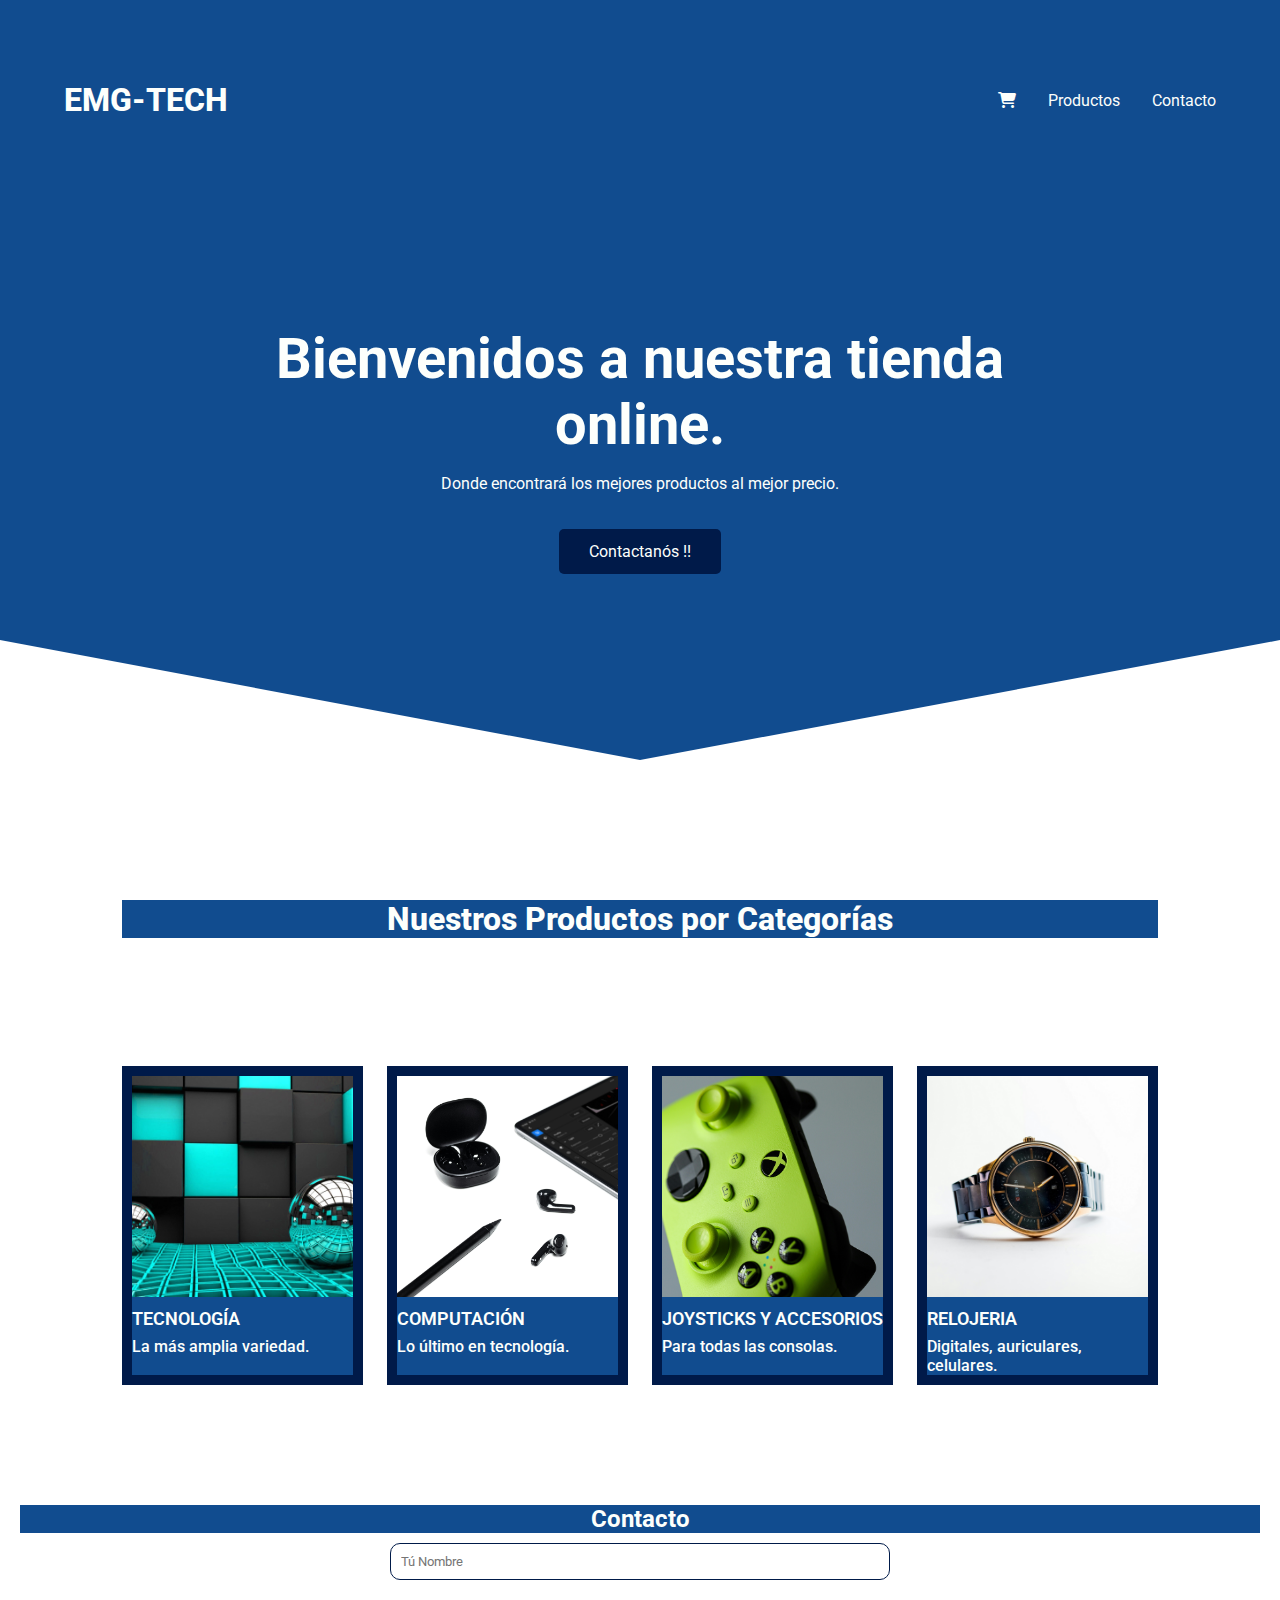
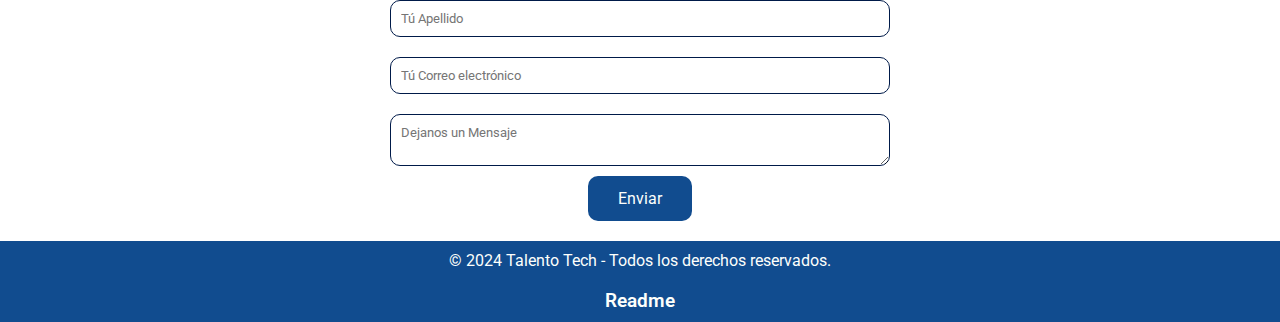
==== index.html @ 945abe20 "Modificando estilos y agregando categorias" ====
<!DOCTYPE html>
<html lang="en">
<head>
    <meta charset="UTF-8">
    <meta name="viewport" content="width=device-width, initial-scale=1.0">
    <title>Pre entrega</title>
    <link rel="shortcut icon" href="./assets/img/favicon.png" type="image/x-icon">
    <link rel="stylesheet" href="https://cdnjs.cloudflare.com/ajax/libs/font-awesome/6.2.0/css/all.min.css">
    <link rel="stylesheet" href="./fontawesome-free-6.5.1-web/css/all.css">
    <link rel="stylesheet" href="./css/styles.css">
</head>
<body>
    <header class="hero">
        <nav class="nav container">
            <div class="nav_logo">
                <h2 class="nav_title">EMG-TECH</h2>
            </div>
            <ul class="nav_link nav_link--menu">
                <li class="nav_items">
                    <i class="fa-solid fa-cart-shopping nav_items" id="cart-icon"></i>
                </li>
                <li class="nav_items">
                    <a href="./pages/productos.html" class="nav_links">Productos</a>
                </li>
                <li class="nav_items">
                    <a href="#contacto" class="nav_links">Contacto</a>
                </li>
                <img src="./assets/img/xmark.svg" alt="imgClose" class="nav_close">
            </ul>
            <div class="nav_menu">
                <img src="./assets/img/menu.svg" alt="imgMenu" class="nav_img">
            </div>
        </nav>
        <section class="hero_container container">
            <h1 class="hero_title">Bienvenidos a nuestra tienda online.</h1>
            <p class="hero_pharagraph">Donde encontrará los mejores productos al mejor precio.</p>
            <a href="#contacto" class="cto">Contactanós !!</a>
        </section>
    </header>

    <!-- MAIN SECCION -->
    <main class="main container">
        <section class="product container">
            <h2 class="main-title">Nuestros Productos por Categorías</h2>

            <!-- CONTENIDO CARDS -->
            <div class="cards-content">

                <!-- CARD 1 CATEGORIA -->
                <div class="card">
                    <a href="./pages/tecnologia.html">
                        <img src="./assets/img/Categorias/Tecnología.png" alt="" class="product-img">
                    </a>
                    <h2 class="product-title">Tecnología</h2>
                    <span class="product-price">La más amplia variedad.</span>
                </div>

                <!-- CARD 2 CATEGORIA -->
                <div class="card">
                    <a href="./pages/computacion.html">
                        <img src="./assets/img/Categorias/Computacíon.png" alt="" class="product-img">
                    </a>
                    <h2 class="product-title">Computación</h2>
                    <span class="product-price">Lo último en tecnología.</span>
                </div>

                <!-- CARD 3 CATEGORIA -->
                <div class="card">
                    <a href="./pages/Joysticks.html">
                        <img src="./assets/img/Productos/Jostick XBoxOne.png" alt="" class="product-img">
                    </a>
                    <h2 class="product-title">Joysticks y accesorios</h2>
                    <span class="product-price">Para todas las consolas.</span>
                </div>

                <!-- CARD 4 CATEGORIA -->
                <div class="card">
                    <a href="./pages/relojeria.html">
                        <img src="./assets/img/Categorias/Relojeria.png" alt="" class="product-img">
                    </a>
                    <h2 class="product-title">Relojeria</h2>
                    <span class="product-price">Digitales, auriculares, celulares.</span>
                    
            </div>

        </section>
    </main>


    <section id="contacto" class="contacto-section">
        <h2>Contacto</h2>
        <form action="https://formspree.io/f/myzyzqwa" method="post" id="contactForm" ">
            <input type="text" placeholder="Tú Nombre" name="name" required>
            <input type="text" placeholder="Tú Apellido" name="lastname" required>
            <input type="email" placeholder="Tú Correo electrónico" name="email" required>
            <textarea placeholder="Dejanos un Mensaje" name="message" required></textarea>
            <button type="submit" class="button-form">Enviar</button>
        </form>
    </section>

    <footer class="footer">
        <p>&copy; 2024 Talento Tech - Todos los derechos reservados.</p><br>
        <a class="readme" href="./README.txt.md" target="_blank">Readme</a>
    </footer>




    
    <!-- <script src="./script/script.js"></script> -->
    <script src="./script/menu.js"></script>
</body>
</html>
---- css/styles.css ----
@import url('https://fonts.googleapis.com/css2?family=Roboto:ital,wght@0,100;0,300;0,400;0,500;0,700;0,900;1,100;1,300;1,400;1,500;1,700;1,900&display=swap');


/* ======= GLOBALES ======= */
*{
    font-family: 'Roboto', sans-serif;
    margin: 0;
    padding: 0;
    box-sizing: border-box;
    list-style: none;
    text-decoration: none;
    scroll-behavior: smooth;
    scroll-padding: 2rem;
}
/*===========================*/

/*========= VARIABLES ===========*/
:root{
    --paddig-container:100px 0;
    --color-title:#001a49;
    --main-color:#114c8f;
    --text-color:#fdfffc;
}
body{
    font-family:'Roboto', sans-serif;
}
/*================================*/

.container{
    width: 90%;
    max-width: 1200px;
    margin: 0 auto;
    overflow: hidden;
    padding: var(--paddig-container);
}
.hero{
    width: 100%;
    height: 100vh;
    min-height: 600px;
    max-height: 800px;
    position: relative;
    display: grid;
    grid-template-rows: 100px 1fr;
}
.hero::before{
    content: "";
    position: absolute;
    top: 0;
    left: 0;
    width: 100%;
    height: 100%;
    background-color: var(--main-color);
    clip-path: polygon(0 0, 100% 0, 100% 80%, 50% 95%, 0 80%);
    z-index: -1;
}
/*======== NAV ============= */
.nav{
    --padding-container:0;
    height: 100%;
    display: flex;
    align-items: center;
}
.nav_title{
    font-weight: 800;
    font-size: 2rem;
    color: var(--text-color);
}
.nav_link{
    margin-left: auto;
    padding: 0;
    display: grid;
    grid-auto-flow: column;
    grid-auto-columns: max-content;
    gap: 2em;
}
.nav_items{
    list-style: none;
    color: var(--text-color);
}

.nav_links{
    color:var(--text-color);
    text-decoration: none;
}
.nav_menu{
    margin-left: auto;
    cursor: pointer;
    display: none;
}
.nav_img{
    display: block;
    width: 30px;
}
.nav_close{
    display: var(--show, none);
}

/* ======== HERO CONTAINER ========== */

.hero_container{
    max-width: 800px;
    --padding-container:0;
    display: grid;
    grid-auto-rows: max-content;
    align-content: center;
    gap:1em;
    padding-bottom: 100px;
    text-align: center;
}
.hero_title{
    font-size: 3.5rem;
    color:var(--text-color);
}
.hero_pharagraph{
    margin-bottom: 20px;
    color: var(--text-color);
}
.cto{
    display: inline-block;
    background-color:var(--color-title);
    justify-self:center;
    color: var(--text-color);
    text-decoration: none;
    padding: 13px 30px;
    border-radius: 5px;
}

/*======= SECCION MAIN =========*/
.main{
    padding: 0 ;
    /* background-color: aqua; */
}
.main-title{
    font-size: 2rem;
    font-weight: 800;
    text-align: center;
    margin-bottom: 8rem;
    margin-top: 0;
    background-color: var(--main-color);
    color: var(--text-color);
}
.cards-content{
    display: grid;
    grid-template-columns: repeat(auto-fit, minmax(220px, auto));
    gap: 1.5rem;
}
.card{
    border: 10px solid var(--color-title);
    position: relative;
    transition: .5s ease-in-out;
    background-color:var(--main-color);
}
.card:hover{
    padding: 10px;
    border: 2px solid var(--main-color);
}

.product-img{
    width: 100%;
    aspect-ratio: 1/1;
    object-fit: cover;
    margin-bottom: .5rem;
}
.product-title{
    font-size: 1.1rem;
    font-weight: 600;
    text-transform: uppercase;
    margin-bottom: .5rem;
    color: var(--text-color);
}
.product-price{
    font-weight: 500;
    color: var(--text-color);
}
.add-cart{
    position: absolute;
    bottom: 0;
    right: 0;
    background-color: var(--text-color);
    color: var(--bg-color);
    padding: 11px;
    cursor: pointer;
    transition: .5s;
}
.add-cart:hover{
    background: var(--sec-color);
    color: var(--text-color);
}


/*======= SECCION FORM =========*/
.contacto-section {
    padding: 20px;
    text-align: center;
}
.contacto-section h2,p{
    color: var(--text-color);
    background-color: var(--main-color);
}

.contacto-section form {
    display: flex;
    flex-direction: column;
    align-items: center;
}

.contacto-section input,
.contacto-section textarea {
    margin: 10px 0;
    padding: 10px;
    width: 80%;
    max-width: 500px;
    border: 1px solid var(--color-title);
    border-radius: 10px;
}
.button-form{
    background-color: var(--main-color);
    color:var(--text-color);
    padding: 13px 30px;
    text-decoration: none;
    border: none;
    border-radius: 10px;
    font-size: 1rem;
}
.button-form:hover{
    background-color: var(--text-color);
    color: var(--main-color);
    border:1px solid var(--color-title);
    transition: .7s ease-in-out;
    font-weight: 700;
}






/*======= FOOTER =========*/
.footer {
    text-align: center;
    padding: 10px 0;
    background-color:var(--main-color);
    color:var(--text-color);
    position: relative;
    bottom: 0;
    width: 100%;
}
.readme{
    color: var(--text-color);
    font-size: 1.2rem;
    font-weight: 600;
}


/* =========  MEDIA QUERIES  ========== */

@media(max-width:800px){
    .nav_menu{
        display: block;
    }
    .nav_link--menu{
        position: fixed;
        background-color:var(--main-color);
        top: 0;
        left: 0;
        height: 100%;
        width: 100%;
        display: flex;
        flex-direction: column;
        justify-content: space-evenly;
        align-items: center;
        z-index: 100;
        opacity: 0;
        pointer-events: none;
        transition: .7s opacity;
    }
    .nav_link--show{
        --show: block;
        opacity: 1;
        pointer-events: unset;
    }
    .nav_close{
        position: absolute;
        top: 30px;
        right: 30px;
        width: 30px;
        cursor: pointer;
    }
    .hero_title{
        font-size: 2.5rem;
    }
    .shop{
        margin-top: 2rem;
    }
    
}

@media (max-width:600px){
    .hero_title{
        font-size: 2rem;
    }
    .hero_paragraph{
        font-size: 1rem;
    }
    
}
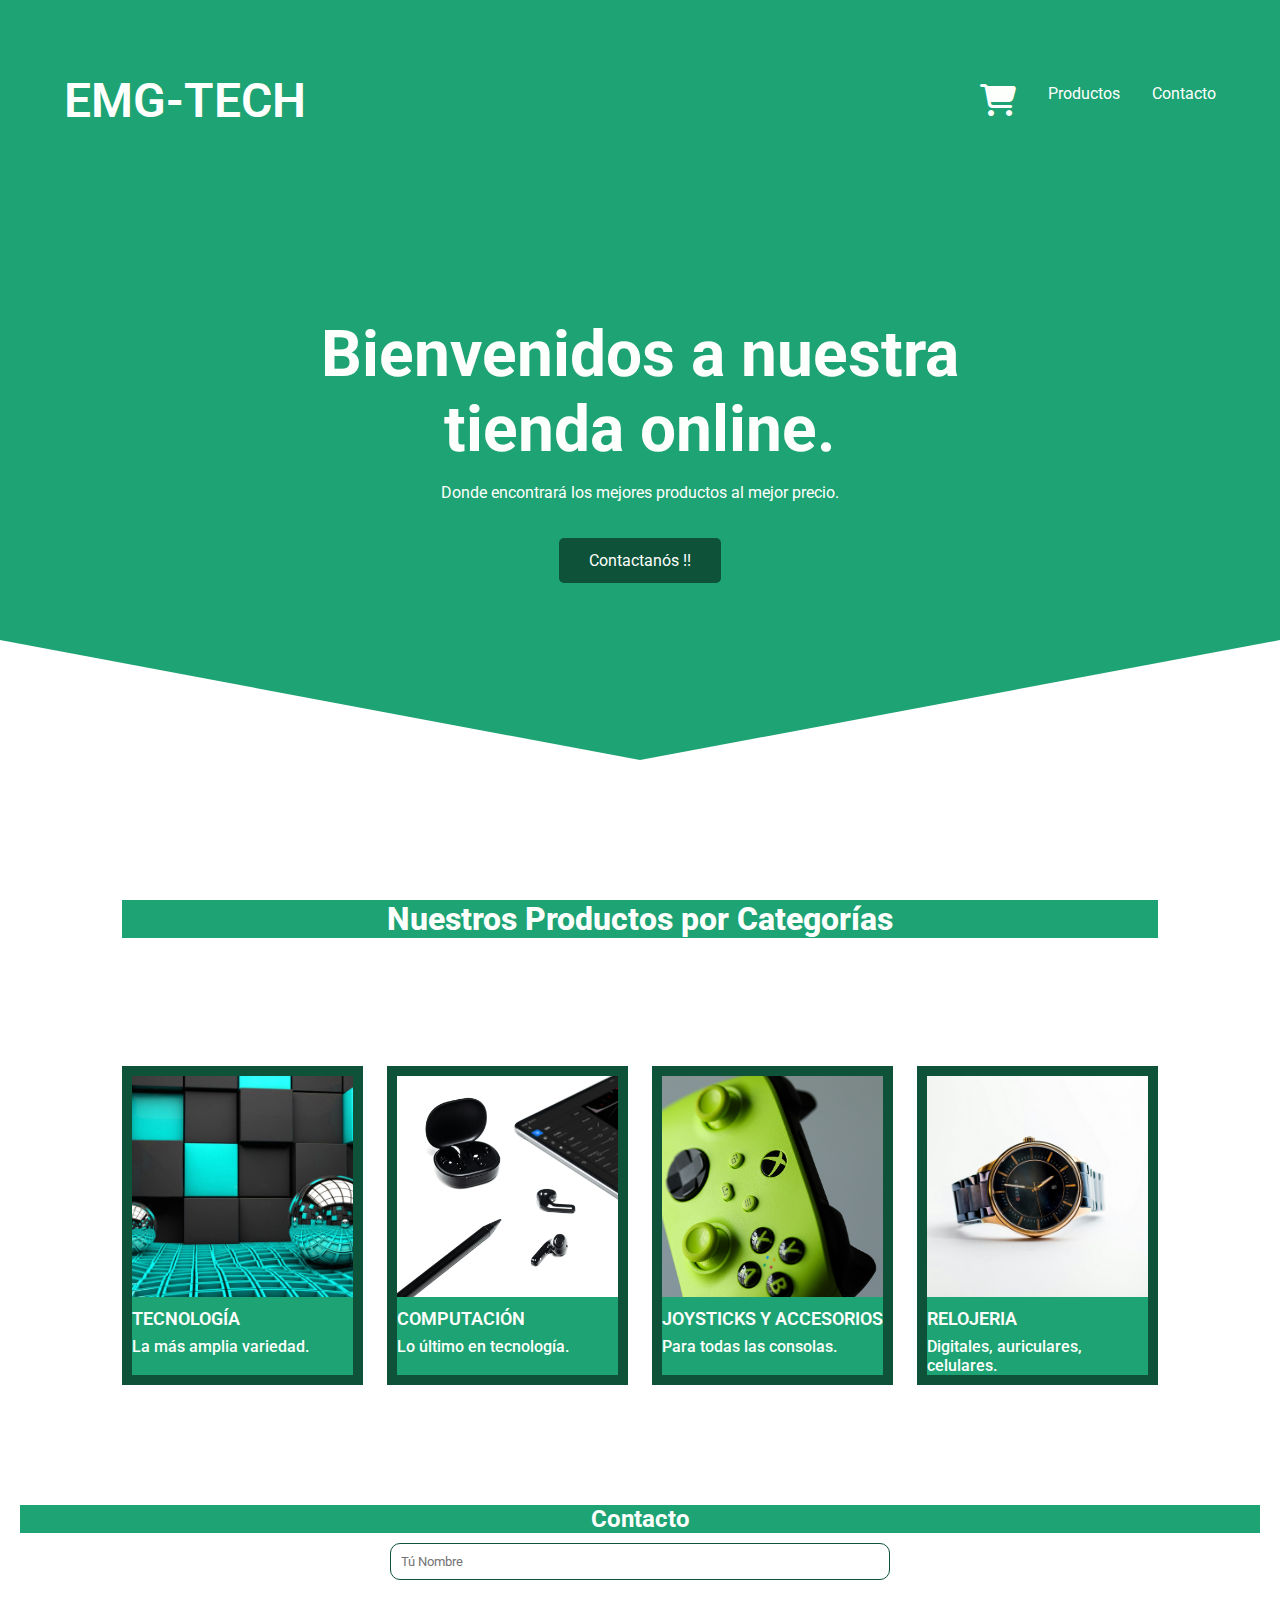
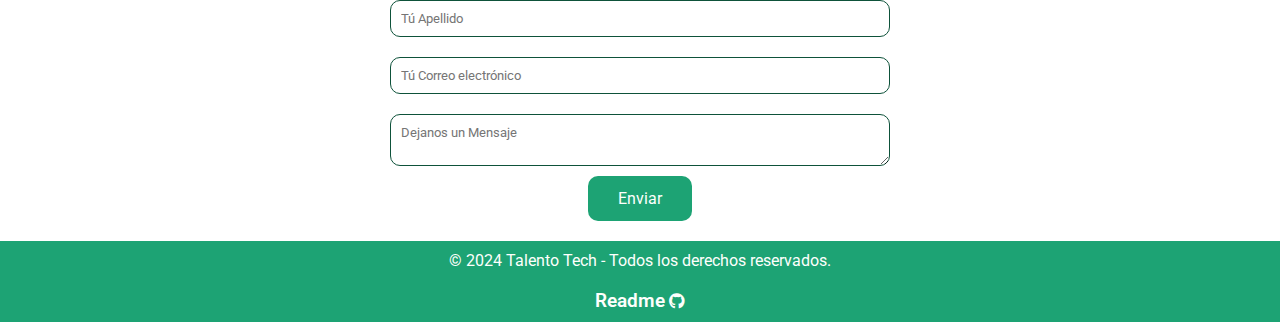
==== commit 5efb4ac5: "Modificando footer" ====
--- a/index.html
+++ b/index.html
@@ -101,6 +101,7 @@
     <footer class="footer">
         <p>&copy; 2024 Talento Tech - Todos los derechos reservados.</p><br>
         <a class="readme" href="./README.txt.md" target="_blank">Readme</a>
+        <i class="fa-brands fa-github"></i>
     </footer>
 
 
--- a/css/styles.css
+++ b/css/styles.css
@@ -17,8 +17,8 @@
 /*========= VARIABLES ===========*/
 :root{
     --paddig-container:100px 0;
-    --color-title:#001a49;
-    --main-color:#114c8f;
+    --color-title:#0e523a;
+    --main-color:#1da374;
     --text-color:#fdfffc;
 }
 body{
@@ -61,8 +61,8 @@
     align-items: center;
 }
 .nav_title{
-    font-weight: 800;
-    font-size: 2rem;
+    font-weight: 600;
+    font-size: 3rem;
     color: var(--text-color);
 }
 .nav_link{
@@ -94,6 +94,120 @@
 .nav_close{
     display: var(--show, none);
 }
+
+/* ======== CART SECCION ========== */
+#cart-icon{
+    font-size: 2rem;
+    cursor: pointer;
+    color: var(--text-color);
+}
+.cart{
+    position:absolute;
+    top: 0;
+    right: 0;
+    right: -100%;
+    width: 360px;
+    height: 100vh;
+    overflow-y: auto;
+    overflow-x: hidden;
+    padding: 20px;
+    background-color: var(--main-color);
+    border: 1px solid var(--color-title);
+    transition: 1.7s;
+}
+.cart.active{
+    right: 0;
+    transition: .5s;
+}
+.cart-title{
+    text-align: center;
+    font-size: 1.5rem;
+    font-weight: 600;
+    margin-top: 2rem;
+    color: var(--text-color);
+}
+.cart-box{
+    display: grid;
+    grid-template-columns: 32% 50% 18%;
+    align-items: center;
+    gap: 1rem;
+    margin-top: 1rem;
+}
+.cart-img{
+    width: 100px;
+    height: 100px;
+    object-fit: contain;
+    padding: 10px;
+}
+.detail.box{
+    display: grid;
+    row-gap: .5rem;
+}
+.cart-product-title{
+    font-size: 1rem;
+    text-transform: uppercase;
+    color: var(--text-color);
+}
+.cart-price{
+    font-weight: 400;
+    color: var(--text-color);
+}
+.cart-quantity{
+    border: 1px solid var(--text-color);
+    outline-color: var(--main-color);
+    width: 1.4rem;
+    text-align: center;
+    font-size: 1rem;
+    color: var(--text-color);
+    background-color: var(--main-color);
+}
+.cart-remove{
+    font-size: 24px;
+    color: var(--color-title);
+    cursor: pointer;
+}
+.total{
+    display: flex;
+    justify-content: flex-end;
+    margin-top: 1.5rem;
+    border-top: 1px solid var(--text-color);
+    color: var(--text-color);
+}
+.total-title{
+    font-size: 1rem;
+    font-weight: 600;
+}
+.total-price{
+    margin-left: .5rem;
+}
+.btn-buy{
+    display: flex;
+    margin: 1.5rem auto 0 auto;
+    padding: 12px 20px;
+    border: none;
+    background-color: var(--color-title);
+    color: var(--text-color);
+    border-radius: 5px;
+    font-size: 1rem;
+    font-weight: 500;
+    cursor: pointer;
+    transition: .4s;
+}
+.btn-buy:hover{
+    background-color: var(--text-color);
+    color: var(--main-color);
+    border: 1px solid var(--color-title);
+}
+#cart-close{
+    position: absolute;
+    top:1rem;
+    right: .8rem;
+    font-size: 2rem;
+    color: var(--text-color);
+    cursor: pointer;
+}
+/* ======== END CART SECCION ========== */
+
 
 /* ======== HERO CONTAINER ========== */
 
@@ -108,7 +222,7 @@
     text-align: center;
 }
 .hero_title{
-    font-size: 3.5rem;
+    font-size: 4rem;
     color:var(--text-color);
 }
 .hero_pharagraph{
@@ -176,15 +290,15 @@
     position: absolute;
     bottom: 0;
     right: 0;
-    background-color: var(--text-color);
-    color: var(--bg-color);
+    background-color: var(--main-color);
+    color: var(--text-color);
     padding: 11px;
     cursor: pointer;
     transition: .5s;
 }
 .add-cart:hover{
-    background: var(--sec-color);
-    color: var(--text-color);
+    background: var(--main-color);
+    color: var(--color-title);
 }
 
 
@@ -254,7 +368,7 @@
 
 /* =========  MEDIA QUERIES  ========== */
 
-@media(max-width:800px){
+@media screen and (max-width:800px){
     .nav_menu{
         display: block;
     }
@@ -286,8 +400,11 @@
         width: 30px;
         cursor: pointer;
     }
+    .nav_title{
+        font-size: 2.5rem;
+    }
     .hero_title{
-        font-size: 2.5rem;
+        font-size: 3rem;
     }
     .shop{
         margin-top: 2rem;
@@ -295,12 +412,18 @@
     
 }
 
-@media (max-width:600px){
+@media screen and (max-width:600px){
     .hero_title{
         font-size: 2rem;
     }
     .hero_paragraph{
         font-size: 1rem;
     }
+    .nav_title{
+        font-size: 2rem;
+    }
+    .cart{
+        width: 320px;
+    }
     
 }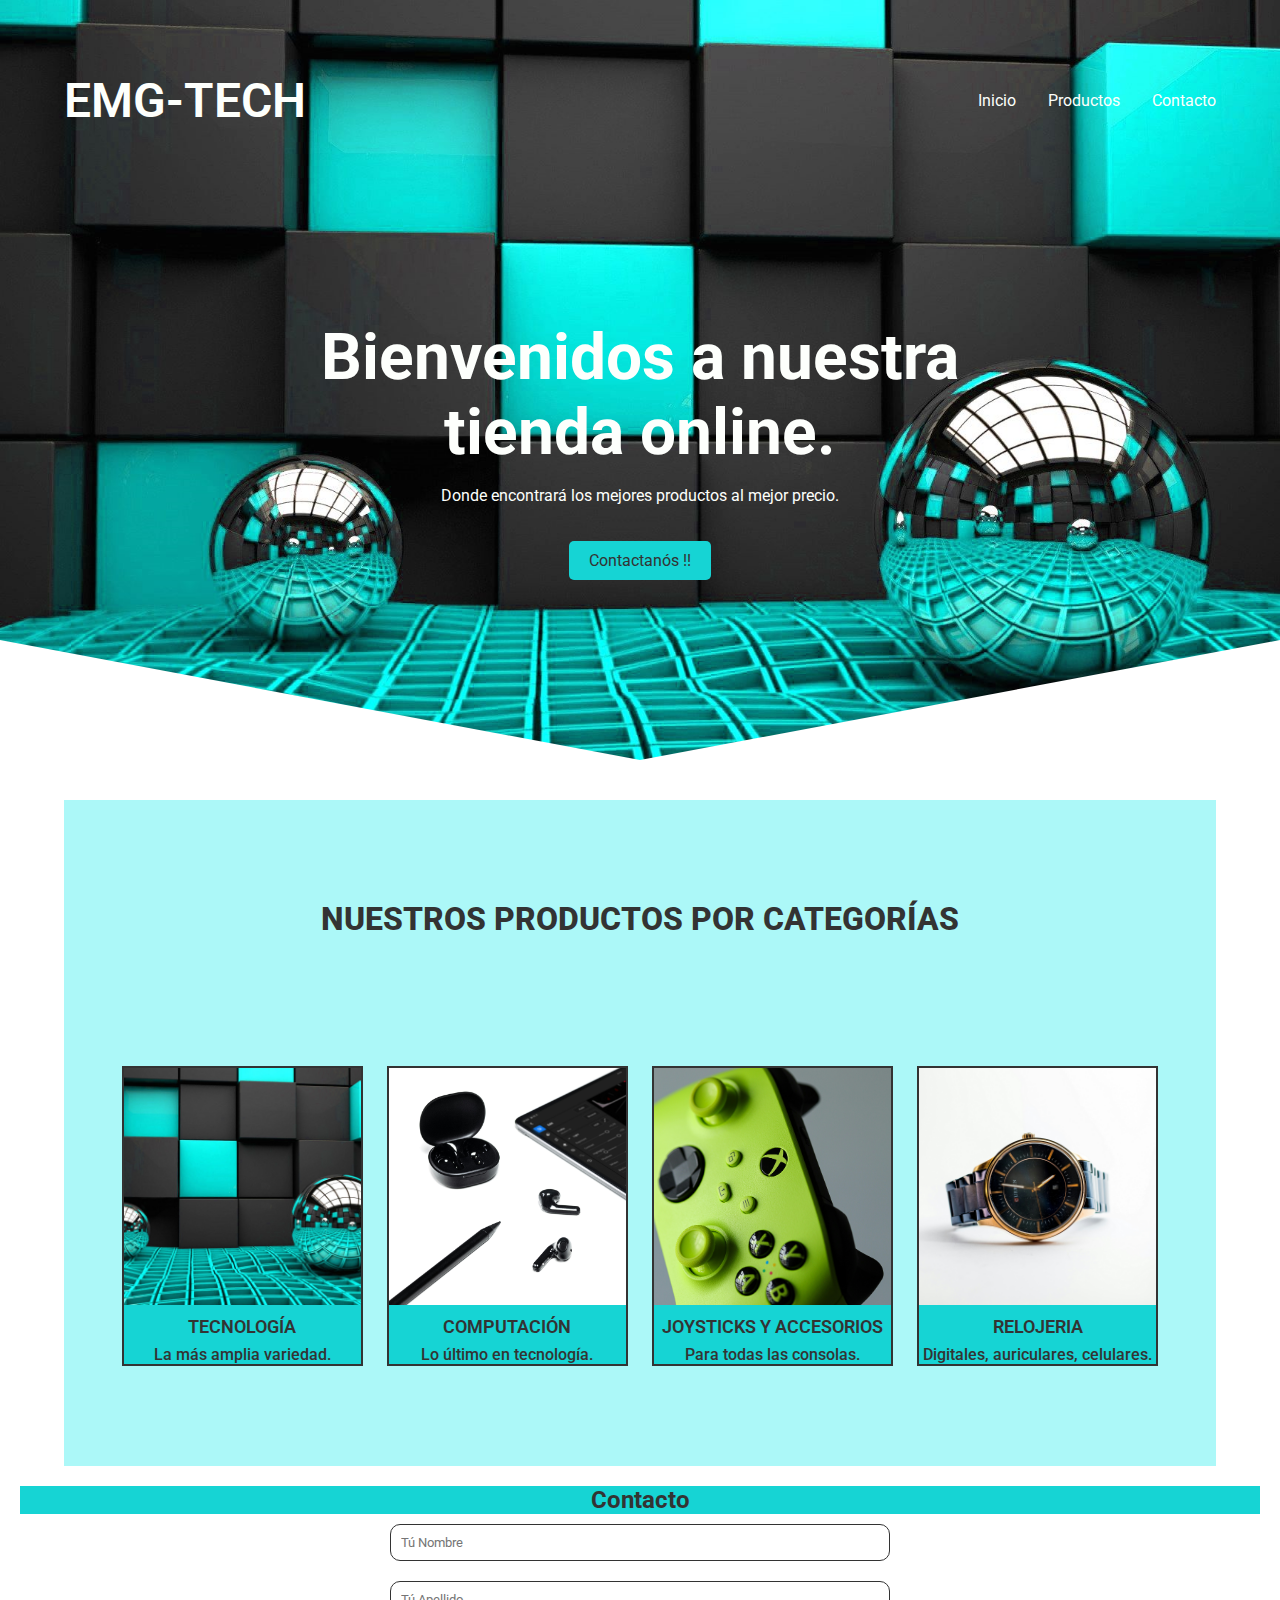
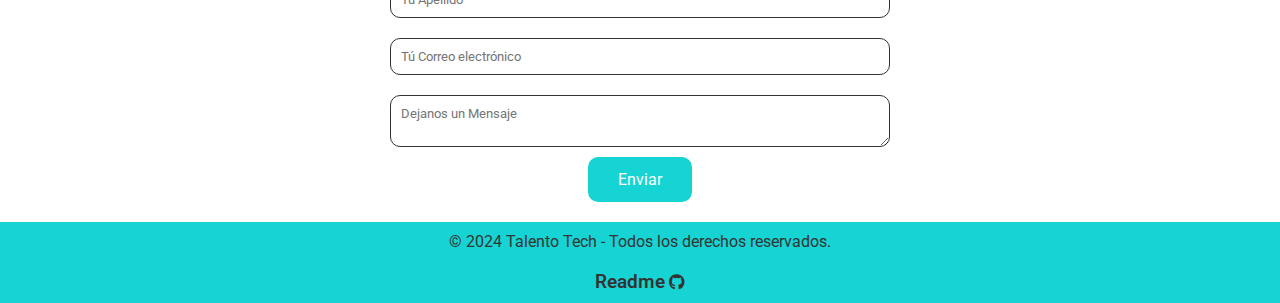
==== commit 4958b2a1: "Modificando Estilos" ====
--- a/index.html
+++ b/index.html
@@ -15,9 +15,10 @@
             <div class="nav_logo">
                 <h2 class="nav_title">EMG-TECH</h2>
             </div>
+
             <ul class="nav_link nav_link--menu">
                 <li class="nav_items">
-                    <i class="fa-solid fa-cart-shopping nav_items" id="cart-icon"></i>
+                    <a href="./index.html" class="nav_links">Inicio</a>
                 </li>
                 <li class="nav_items">
                     <a href="./pages/productos.html" class="nav_links">Productos</a>
@@ -48,7 +49,7 @@
 
                 <!-- CARD 1 CATEGORIA -->
                 <div class="card">
-                    <a href="./pages/tecnologia.html">
+                    <a href="./pages/productos.html">
                         <img src="./assets/img/Categorias/Tecnología.png" alt="" class="product-img">
                     </a>
                     <h2 class="product-title">Tecnología</h2>
@@ -57,7 +58,7 @@
 
                 <!-- CARD 2 CATEGORIA -->
                 <div class="card">
-                    <a href="./pages/computacion.html">
+                    <a href="./pages/productos.html">
                         <img src="./assets/img/Categorias/Computacíon.png" alt="" class="product-img">
                     </a>
                     <h2 class="product-title">Computación</h2>
@@ -66,7 +67,7 @@
 
                 <!-- CARD 3 CATEGORIA -->
                 <div class="card">
-                    <a href="./pages/Joysticks.html">
+                    <a href="./pages/productos.html">
                         <img src="./assets/img/Productos/Jostick XBoxOne.png" alt="" class="product-img">
                     </a>
                     <h2 class="product-title">Joysticks y accesorios</h2>
@@ -75,7 +76,7 @@
 
                 <!-- CARD 4 CATEGORIA -->
                 <div class="card">
-                    <a href="./pages/relojeria.html">
+                    <a href="./pages/productos.html">
                         <img src="./assets/img/Categorias/Relojeria.png" alt="" class="product-img">
                     </a>
                     <h2 class="product-title">Relojeria</h2>
@@ -108,7 +109,7 @@
 
 
     
-    <!-- <script src="./script/script.js"></script> -->
+    <script src="./script/script.js"></script>
     <script src="./script/menu.js"></script>
 </body>
 </html>--- a/css/styles.css
+++ b/css/styles.css
@@ -15,11 +15,13 @@
 /*===========================*/
 
 /*========= VARIABLES ===========*/
+/*----- Colores ----------*/
 :root{
     --paddig-container:100px 0;
-    --color-title:#0e523a;
-    --main-color:#1da374;
+    --color-title:#333333;
+    --main-color:#16d4d4 ;
     --text-color:#fdfffc;
+    --bg-color:#acf8f8 ;
 }
 body{
     font-family:'Roboto', sans-serif;
@@ -49,7 +51,10 @@
     left: 0;
     width: 100%;
     height: 100%;
-    background-color: var(--main-color);
+    background-image: url("../assets/img/Fondo2.png");
+    background-size: cover;
+    background-repeat: no-repeat;
+    /* background-color: var(--main-color); */
     clip-path: polygon(0 0, 100% 0, 100% 80%, 50% 95%, 0 80%);
     z-index: -1;
 }
@@ -77,6 +82,13 @@
     list-style: none;
     color: var(--text-color);
 }
+.nav_items:hover{
+    background-color: var(--color-title);
+    border: 1px solid var(--color-title);
+    border-radius: 5px;
+    padding: .5px;
+    transition: .4s;
+}
 
 .nav_links{
     color:var(--text-color);
@@ -95,14 +107,18 @@
     display: var(--show, none);
 }
 
+
 /* ======== CART SECCION ========== */
 #cart-icon{
     font-size: 2rem;
     cursor: pointer;
-    color: var(--text-color);
+    color: var(--color-title);
+}
+#cart-icon:hover{
+    color:var(--text-color);
 }
 .cart{
-    position:absolute;
+    position:fixed;
     top: 0;
     right: 0;
     right: -100%;
@@ -228,30 +244,35 @@
 .hero_pharagraph{
     margin-bottom: 20px;
     color: var(--text-color);
+    background-color: transparent;
 }
 .cto{
     display: inline-block;
-    background-color:var(--color-title);
+    background-color:var(--main-color);
     justify-self:center;
-    color: var(--text-color);
+    color:var(--color-title);
     text-decoration: none;
-    padding: 13px 30px;
+    padding: 10px 20px;
     border-radius: 5px;
+}
+.cto:hover{
+    background-color: var(--color-title);
+    color: var(--text-color);
 }
 
 /*======= SECCION MAIN =========*/
 .main{
     padding: 0 ;
-    /* background-color: aqua; */
+    background-color: var(--bg-color);
 }
 .main-title{
     font-size: 2rem;
     font-weight: 800;
     text-align: center;
+    text-transform: uppercase;
     margin-bottom: 8rem;
     margin-top: 0;
-    background-color: var(--main-color);
-    color: var(--text-color);
+    color: var(--color-title);
 }
 .cards-content{
     display: grid;
@@ -259,8 +280,8 @@
     gap: 1.5rem;
 }
 .card{
-    border: 10px solid var(--color-title);
-    position: relative;
+    border: 2px solid var(--color-title);
+    text-align: center;
     transition: .5s ease-in-out;
     background-color:var(--main-color);
 }
@@ -280,25 +301,26 @@
     font-weight: 600;
     text-transform: uppercase;
     margin-bottom: .5rem;
-    color: var(--text-color);
+    color: var(--color-title);
 }
 .product-price{
     font-weight: 500;
-    color: var(--text-color);
+    color: var(--color-title);
 }
 .add-cart{
-    position: absolute;
     bottom: 0;
     right: 0;
     background-color: var(--main-color);
-    color: var(--text-color);
-    padding: 11px;
+    color:var(--text-color);
+    padding: 10px;
     cursor: pointer;
     transition: .5s;
 }
 .add-cart:hover{
-    background: var(--main-color);
-    color: var(--color-title);
+    background:var(--text-color);
+    color:var(--color-title);
+    border: 1px solid var(--color-title);
+    border-radius: 5px;
 }
 
 
@@ -308,7 +330,7 @@
     text-align: center;
 }
 .contacto-section h2,p{
-    color: var(--text-color);
+    color: var(--color-title);
     background-color: var(--main-color);
 }
 
@@ -346,29 +368,28 @@
 
 
 
-
-
-
 /*======= FOOTER =========*/
 .footer {
     text-align: center;
     padding: 10px 0;
     background-color:var(--main-color);
-    color:var(--text-color);
-    position: relative;
+    color:var(--color-title);
     bottom: 0;
     width: 100%;
 }
 .readme{
-    color: var(--text-color);
+    color: var(--color-title);
     font-size: 1.2rem;
     font-weight: 600;
 }
+.readme:hover{
+    color: var(--text-color);
+}
 
 
 /* =========  MEDIA QUERIES  ========== */
 
-@media screen and (max-width:800px){
+@media(max-width:800px){
     .nav_menu{
         display: block;
     }
@@ -412,7 +433,7 @@
     
 }
 
-@media screen and (max-width:600px){
+@media (max-width:600px){
     .hero_title{
         font-size: 2rem;
     }
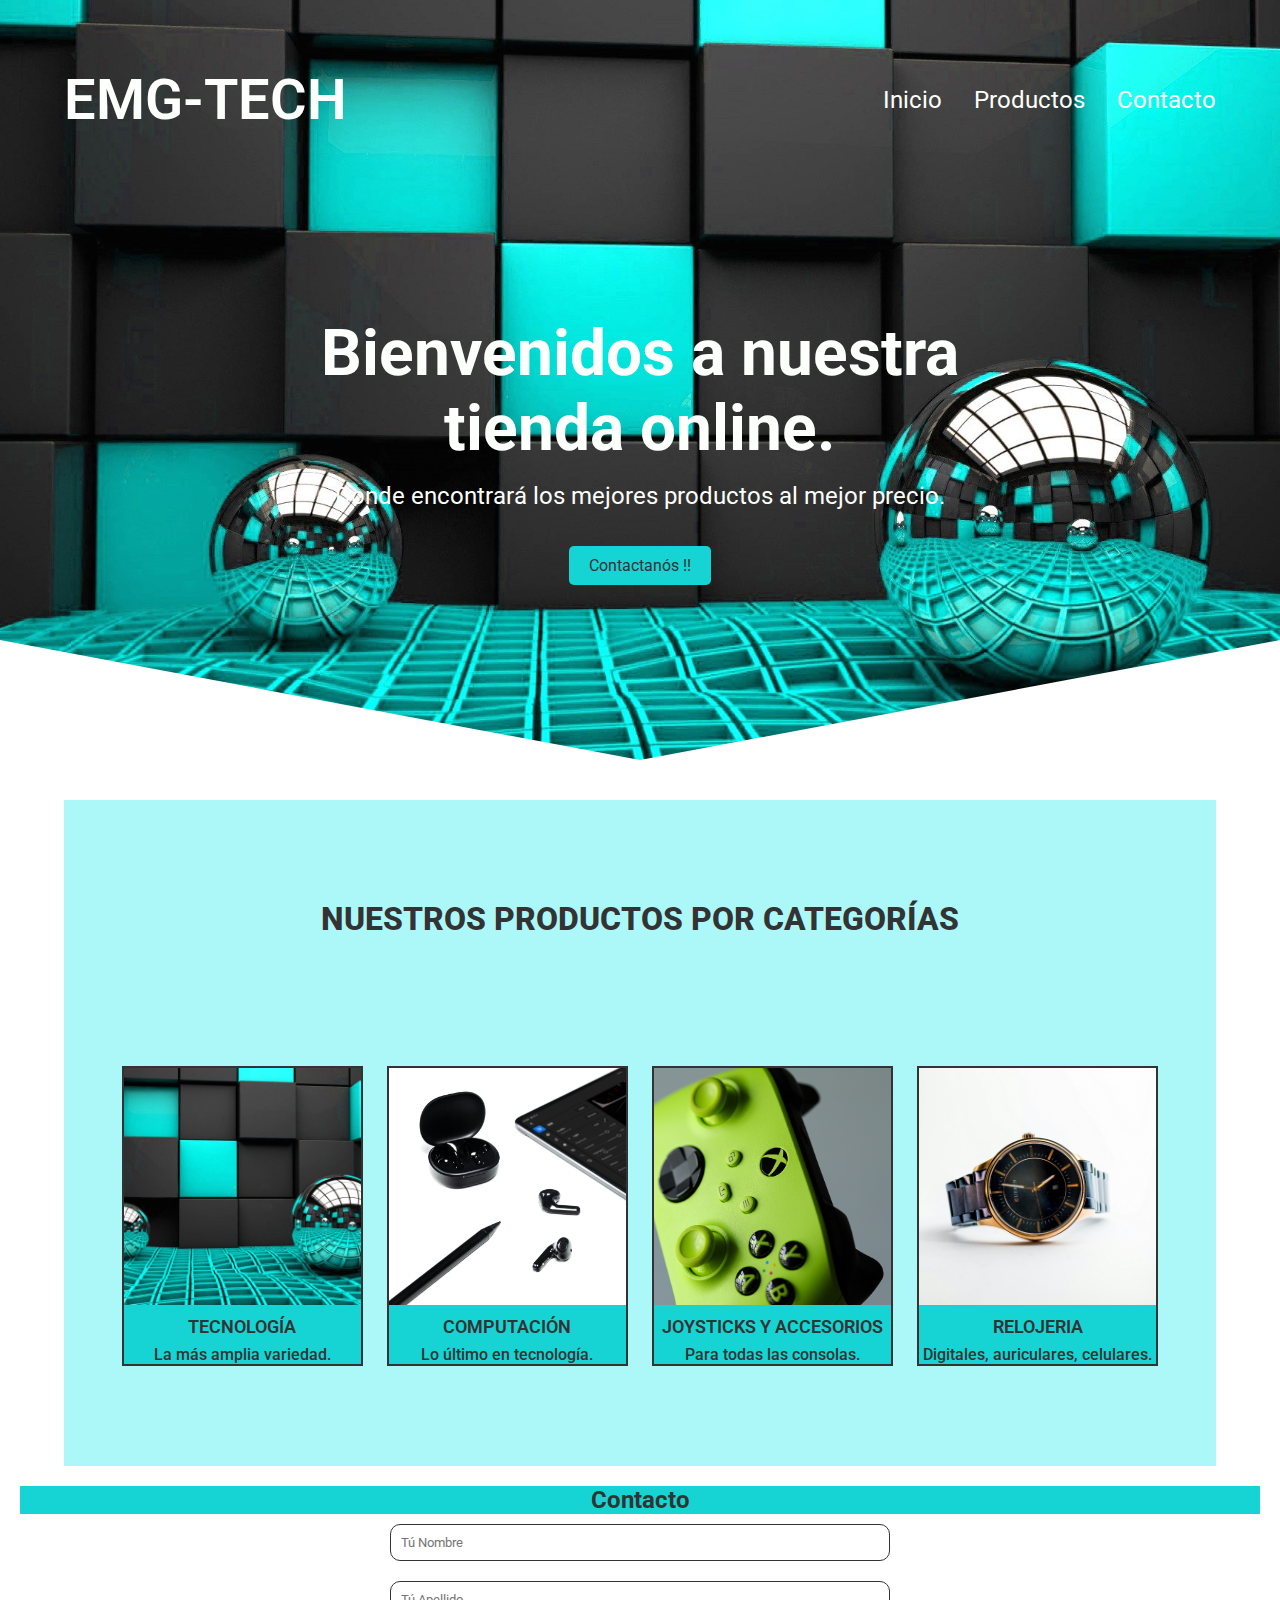
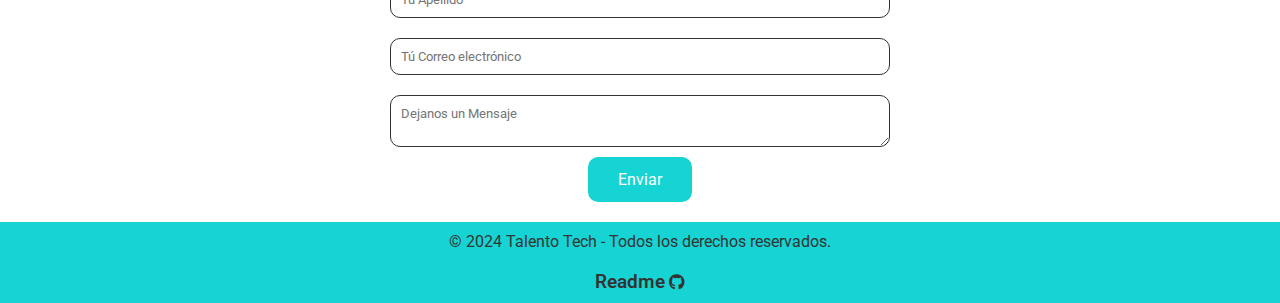
==== commit c0232437: "Modificando css, index y Pages" ====
--- a/index.html
+++ b/index.html
@@ -109,7 +109,7 @@
 
 
     
-    <script src="./script/script.js"></script>
+    <!-- <script src="./script/script.js"></script> -->
     <script src="./script/menu.js"></script>
 </body>
 </html>--- a/css/styles.css
+++ b/css/styles.css
@@ -67,7 +67,7 @@
 }
 .nav_title{
     font-weight: 600;
-    font-size: 3rem;
+    font-size: 3.5rem;
     color: var(--text-color);
 }
 .nav_link{
@@ -81,6 +81,7 @@
 .nav_items{
     list-style: none;
     color: var(--text-color);
+    font-size: 1.5rem;
 }
 .nav_items:hover{
     background-color: var(--color-title);
@@ -245,6 +246,7 @@
     margin-bottom: 20px;
     color: var(--text-color);
     background-color: transparent;
+    font-size: 1.5rem;
 }
 .cto{
     display: inline-block;
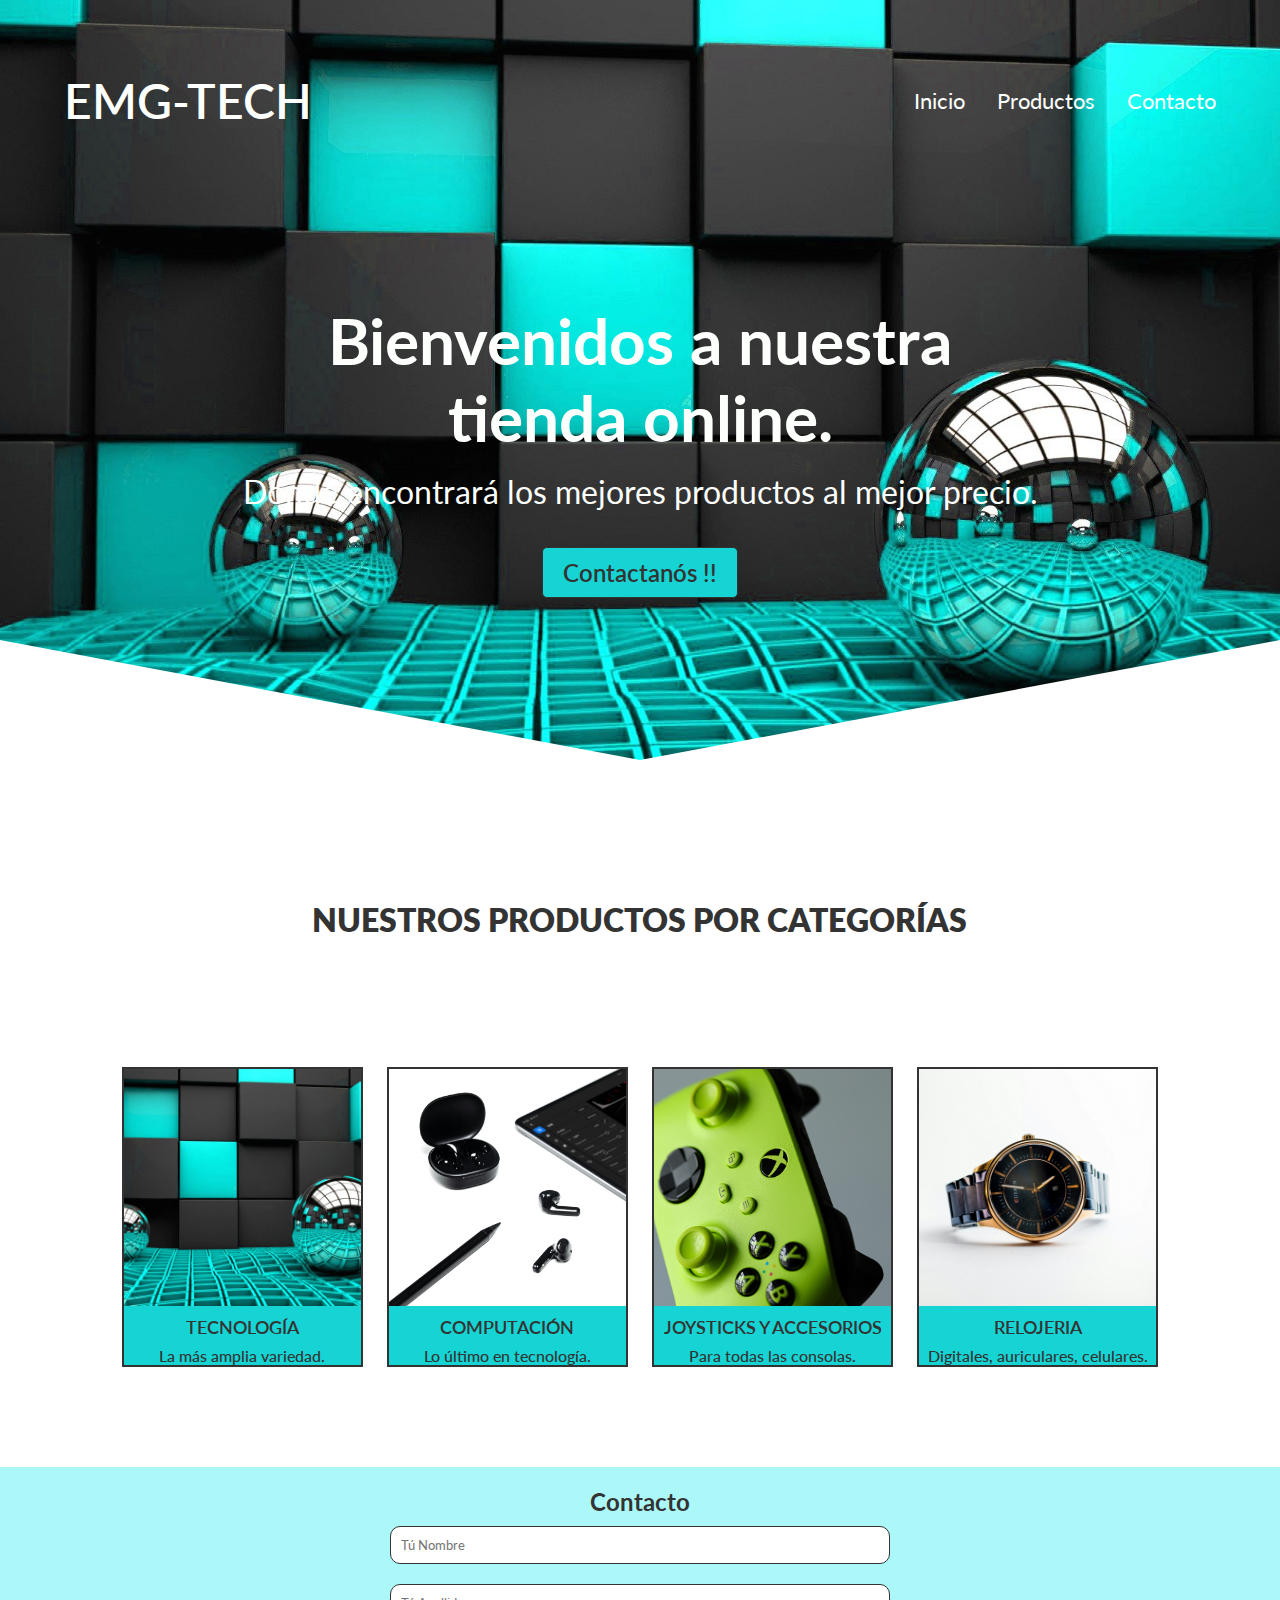
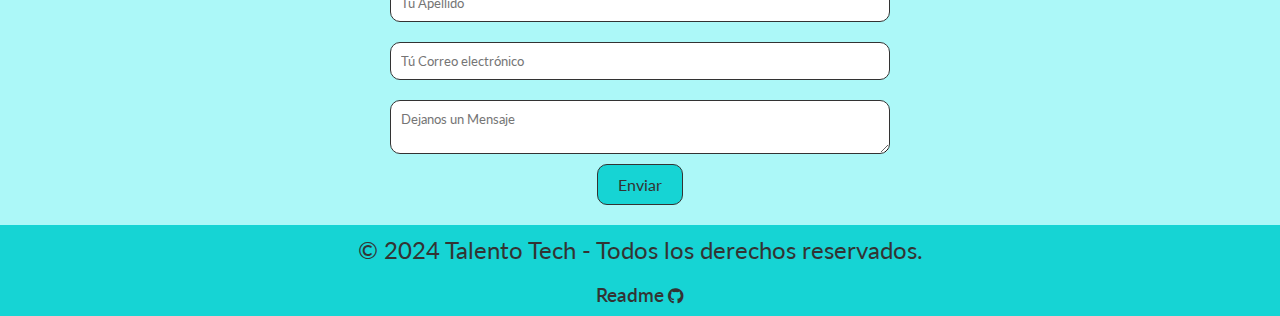
==== commit e8c354a1: "Modificando estilos, agregando MQ" ====
--- a/index.html
+++ b/index.html
@@ -3,7 +3,7 @@
 <head>
     <meta charset="UTF-8">
     <meta name="viewport" content="width=device-width, initial-scale=1.0">
-    <title>Pre entrega</title>
+    <title>Preentrega</title>
     <link rel="shortcut icon" href="./assets/img/favicon.png" type="image/x-icon">
     <link rel="stylesheet" href="https://cdnjs.cloudflare.com/ajax/libs/font-awesome/6.2.0/css/all.min.css">
     <link rel="stylesheet" href="./fontawesome-free-6.5.1-web/css/all.css">
@@ -106,10 +106,7 @@
     </footer>
 
 
-
-
     
-    <!-- <script src="./script/script.js"></script> -->
     <script src="./script/menu.js"></script>
 </body>
 </html>--- a/css/styles.css
+++ b/css/styles.css
@@ -1,9 +1,9 @@
-@import url('https://fonts.googleapis.com/css2?family=Roboto:ital,wght@0,100;0,300;0,400;0,500;0,700;0,900;1,100;1,300;1,400;1,500;1,700;1,900&display=swap');
+@import url('https://fonts.googleapis.com/css2?family=Lato:ital,wght@0,100;0,300;0,400;0,700;0,900;1,100;1,300;1,400;1,700;1,900&family=Roboto:ital,wght@0,100;0,300;0,400;0,500;0,700;0,900;1,100;1,300;1,400;1,500;1,700;1,900&display=swap');
 
 
 /* ======= GLOBALES ======= */
 *{
-    font-family: 'Roboto', sans-serif;
+    font-family: 'Lato', sans-serif;
     margin: 0;
     padding: 0;
     box-sizing: border-box;
@@ -21,7 +21,8 @@
     --color-title:#333333;
     --main-color:#16d4d4 ;
     --text-color:#fdfffc;
-    --bg-color:#acf8f8 ;
+    --bg-color:#acf8f8;
+    --cart-color:#e21344;
 }
 body{
     font-family:'Roboto', sans-serif;
@@ -54,10 +55,10 @@
     background-image: url("../assets/img/Fondo2.png");
     background-size: cover;
     background-repeat: no-repeat;
-    /* background-color: var(--main-color); */
     clip-path: polygon(0 0, 100% 0, 100% 80%, 50% 95%, 0 80%);
     z-index: -1;
 }
+
 /*======== NAV ============= */
 .nav{
     --padding-container:0;
@@ -67,7 +68,7 @@
 }
 .nav_title{
     font-weight: 600;
-    font-size: 3.5rem;
+    font-size: 3rem;
     color: var(--text-color);
 }
 .nav_link{
@@ -80,21 +81,23 @@
 }
 .nav_items{
     list-style: none;
-    color: var(--text-color);
-    font-size: 1.5rem;
-}
+    font-size: 1.4rem;
+}
+
 .nav_items:hover{
-    background-color: var(--color-title);
+    background-color: var(--main-color);
     border: 1px solid var(--color-title);
     border-radius: 5px;
-    padding: .5px;
+    padding: 5px 5px;
     transition: .4s;
 }
-
 .nav_links{
     color:var(--text-color);
     text-decoration: none;
 }
+.nav_links:hover{
+    color: var(--color-title);
+}
 .nav_menu{
     margin-left: auto;
     cursor: pointer;
@@ -113,10 +116,10 @@
 #cart-icon{
     font-size: 2rem;
     cursor: pointer;
-    color: var(--color-title);
+    color:var(--text-color);
 }
 #cart-icon:hover{
-    color:var(--text-color);
+    color:var(--cart-color);
 }
 .cart{
     position:fixed;
@@ -141,7 +144,7 @@
     font-size: 1.5rem;
     font-weight: 600;
     margin-top: 2rem;
-    color: var(--text-color);
+    color: var(--color-title);
 }
 .cart-box{
     display: grid;
@@ -163,24 +166,24 @@
 .cart-product-title{
     font-size: 1rem;
     text-transform: uppercase;
-    color: var(--text-color);
+    color: var(--color-title);
 }
 .cart-price{
     font-weight: 400;
-    color: var(--text-color);
+    color: var(--color-title);
 }
 .cart-quantity{
     border: 1px solid var(--text-color);
     outline-color: var(--main-color);
-    width: 1.4rem;
+    width: 2rem;
     text-align: center;
     font-size: 1rem;
-    color: var(--text-color);
+    color: var(--color-title);
     background-color: var(--main-color);
 }
 .cart-remove{
     font-size: 24px;
-    color: var(--color-title);
+    color: var(--cart-color);
     cursor: pointer;
 }
 .total{
@@ -188,7 +191,7 @@
     justify-content: flex-end;
     margin-top: 1.5rem;
     border-top: 1px solid var(--text-color);
-    color: var(--text-color);
+    color: var(--color-title);
 }
 .total-title{
     font-size: 1rem;
@@ -211,7 +214,7 @@
     transition: .4s;
 }
 .btn-buy:hover{
-    background-color: var(--text-color);
+    background-color: var(--cart-color);
     color: var(--main-color);
     border: 1px solid var(--color-title);
 }
@@ -223,6 +226,10 @@
     color: var(--text-color);
     cursor: pointer;
 }
+#cart-close:hover{
+    color: var(--cart-color);
+}
+
 /* ======== END CART SECCION ========== */
 
 
@@ -246,7 +253,7 @@
     margin-bottom: 20px;
     color: var(--text-color);
     background-color: transparent;
-    font-size: 1.5rem;
+    font-size: 2rem;
 }
 .cto{
     display: inline-block;
@@ -254,18 +261,21 @@
     justify-self:center;
     color:var(--color-title);
     text-decoration: none;
+    font-size:1.5rem;
+    font-weight: 600;
     padding: 10px 20px;
+    border: 1px solid var(--color-title);
     border-radius: 5px;
 }
 .cto:hover{
     background-color: var(--color-title);
     color: var(--text-color);
+    border: 1px solid var(--main-color);
 }
 
 /*======= SECCION MAIN =========*/
 .main{
     padding: 0 ;
-    background-color: var(--bg-color);
 }
 .main-title{
     font-size: 2rem;
@@ -313,7 +323,7 @@
     bottom: 0;
     right: 0;
     background-color: var(--main-color);
-    color:var(--text-color);
+    color:var(--cart-color);
     padding: 10px;
     cursor: pointer;
     transition: .5s;
@@ -330,10 +340,11 @@
 .contacto-section {
     padding: 20px;
     text-align: center;
+    background-color: var(--bg-color);
 }
 .contacto-section h2,p{
     color: var(--color-title);
-    background-color: var(--main-color);
+    font-size: 1.5rem;
 }
 
 .contacto-section form {
@@ -353,22 +364,20 @@
 }
 .button-form{
     background-color: var(--main-color);
-    color:var(--text-color);
-    padding: 13px 30px;
+    color:var(--color-title);
+    padding: 10px 20px;
     text-decoration: none;
-    border: none;
+    border: 1px solid var(--color-title);
     border-radius: 10px;
     font-size: 1rem;
 }
 .button-form:hover{
-    background-color: var(--text-color);
-    color: var(--main-color);
-    border:1px solid var(--color-title);
-    transition: .7s ease-in-out;
-    font-weight: 700;
-}
-
-
+    background-color: var(--color-title);
+    color: var(--text-color);
+    border:1px solid var(--main-color);
+    font-weight: 600;
+    cursor: pointer;
+}
 
 /*======= FOOTER =========*/
 .footer {
@@ -391,7 +400,7 @@
 
 /* =========  MEDIA QUERIES  ========== */
 
-@media(max-width:800px){
+@media screen and (max-width:800px){
     .nav_menu{
         display: block;
     }
@@ -409,7 +418,6 @@
         z-index: 100;
         opacity: 0;
         pointer-events: none;
-        transition: .7s opacity;
     }
     .nav_link--show{
         --show: block;
@@ -427,20 +435,32 @@
         font-size: 2.5rem;
     }
     .hero_title{
-        font-size: 3rem;
+        font-size: 3.5rem;
+    }
+    .hero_pharagraph{
+        font-size: 1.5rem;
+    }
+    .cto{
+        font-size: 1rem;
     }
     .shop{
         margin-top: 2rem;
     }
+    .main-title{
+        font-size: 1.5rem;
+    }
     
 }
 
-@media (max-width:600px){
+@media screen and (max-width:600px){
     .hero_title{
-        font-size: 2rem;
-    }
-    .hero_paragraph{
+        font-size: 3rem;
+    }
+    .hero_pharagraph{
         font-size: 1rem;
+    }
+    .cto{
+        font-size: .8rem;
     }
     .nav_title{
         font-size: 2rem;
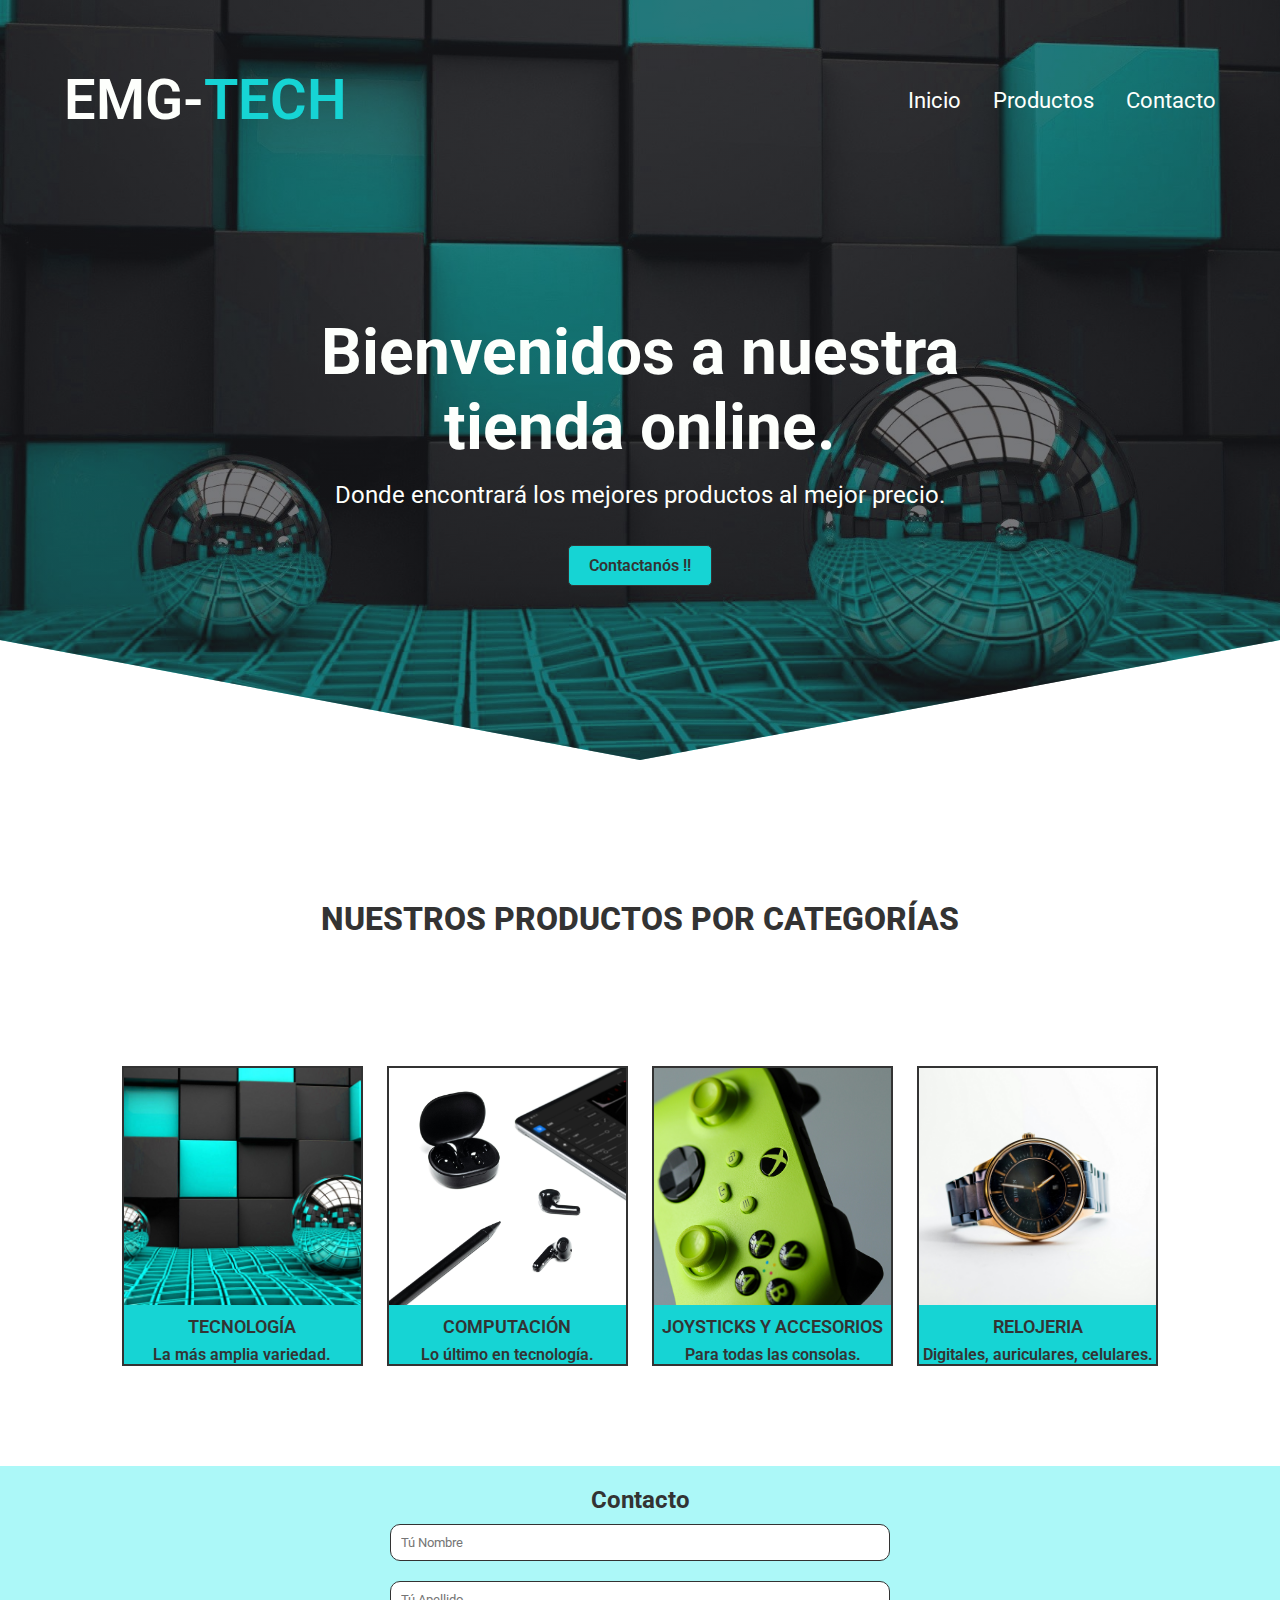
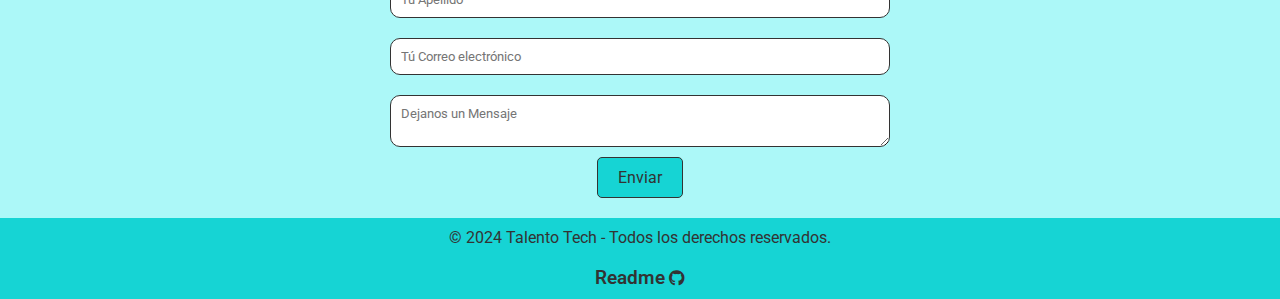
==== commit b841bff7: "Modificando estilos, agregando detalles a las cards" ====
--- a/index.html
+++ b/index.html
@@ -13,7 +13,7 @@
     <header class="hero">
         <nav class="nav container">
             <div class="nav_logo">
-                <h2 class="nav_title">EMG-TECH</h2>
+                <h2 class="nav_title">EMG-<span class="span">TECH</span></h2>
             </div>
 
             <ul class="nav_link nav_link--menu">
@@ -21,7 +21,7 @@
                     <a href="./index.html" class="nav_links">Inicio</a>
                 </li>
                 <li class="nav_items">
-                    <a href="./pages/productos.html" class="nav_links">Productos</a>
+                    <a href="./pages/productos.html" target="_blank" class="nav_links">Productos</a>
                 </li>
                 <li class="nav_items">
                     <a href="#contacto" class="nav_links">Contacto</a>
@@ -105,8 +105,6 @@
         <i class="fa-brands fa-github"></i>
     </footer>
 
-
-    
     <script src="./script/menu.js"></script>
 </body>
 </html>--- a/css/styles.css
+++ b/css/styles.css
@@ -1,9 +1,9 @@
-@import url('https://fonts.googleapis.com/css2?family=Lato:ital,wght@0,100;0,300;0,400;0,700;0,900;1,100;1,300;1,400;1,700;1,900&family=Roboto:ital,wght@0,100;0,300;0,400;0,500;0,700;0,900;1,100;1,300;1,400;1,500;1,700;1,900&display=swap');
+@import url('https://fonts.googleapis.com/css2?family=Roboto:ital,wght@0,100;0,300;0,400;0,500;0,700;0,900;1,100;1,300;1,400;1,500;1,700;1,900&display=swap');
 
 
 /* ======= GLOBALES ======= */
 *{
-    font-family: 'Lato', sans-serif;
+    font-family: 'Roboto', sans-serif;
     margin: 0;
     padding: 0;
     box-sizing: border-box;
@@ -52,9 +52,13 @@
     left: 0;
     width: 100%;
     height: 100%;
-    background-image: url("../assets/img/Fondo2.png");
+    background: linear-gradient(
+        rgba(29,30,35,0.6),
+        rgba(29,30,35,0.6)
+    ),url(../assets/img/Fondo2.png);
     background-size: cover;
     background-repeat: no-repeat;
+    background-position: center;
     clip-path: polygon(0 0, 100% 0, 100% 80%, 50% 95%, 0 80%);
     z-index: -1;
 }
@@ -68,7 +72,7 @@
 }
 .nav_title{
     font-weight: 600;
-    font-size: 3rem;
+    font-size: 3.5rem;
     color: var(--text-color);
 }
 .nav_link{
@@ -83,20 +87,15 @@
     list-style: none;
     font-size: 1.4rem;
 }
-
 .nav_items:hover{
-    background-color: var(--main-color);
-    border: 1px solid var(--color-title);
-    border-radius: 5px;
-    padding: 5px 5px;
-    transition: .4s;
+    transition: 2s;
 }
 .nav_links{
     color:var(--text-color);
     text-decoration: none;
 }
 .nav_links:hover{
-    color: var(--color-title);
+    color: var(--main-color);
 }
 .nav_menu{
     margin-left: auto;
@@ -110,7 +109,9 @@
 .nav_close{
     display: var(--show, none);
 }
-
+.span{
+    color: var(--main-color);
+}
 
 /* ======== CART SECCION ========== */
 #cart-icon{
@@ -144,7 +145,7 @@
     font-size: 1.5rem;
     font-weight: 600;
     margin-top: 2rem;
-    color: var(--color-title);
+    color: var(--cart-color);
 }
 .cart-box{
     display: grid;
@@ -253,7 +254,7 @@
     margin-bottom: 20px;
     color: var(--text-color);
     background-color: transparent;
-    font-size: 2rem;
+    font-size: 1.5rem;
 }
 .cto{
     display: inline-block;
@@ -261,7 +262,6 @@
     justify-self:center;
     color:var(--color-title);
     text-decoration: none;
-    font-size:1.5rem;
     font-weight: 600;
     padding: 10px 20px;
     border: 1px solid var(--color-title);
@@ -316,7 +316,7 @@
     color: var(--color-title);
 }
 .product-price{
-    font-weight: 500;
+    font-weight: 600;
     color: var(--color-title);
 }
 .add-cart{
@@ -344,7 +344,6 @@
 }
 .contacto-section h2,p{
     color: var(--color-title);
-    font-size: 1.5rem;
 }
 
 .contacto-section form {
@@ -368,7 +367,7 @@
     padding: 10px 20px;
     text-decoration: none;
     border: 1px solid var(--color-title);
-    border-radius: 10px;
+    border-radius: 5px;
     font-size: 1rem;
 }
 .button-form:hover{
@@ -400,13 +399,13 @@
 
 /* =========  MEDIA QUERIES  ========== */
 
-@media screen and (max-width:800px){
+@media(max-width:800px){
     .nav_menu{
         display: block;
     }
     .nav_link--menu{
         position: fixed;
-        background-color:var(--main-color);
+        background-color:var(--color-title);
         top: 0;
         left: 0;
         height: 100%;
@@ -418,6 +417,7 @@
         z-index: 100;
         opacity: 0;
         pointer-events: none;
+        transition: .7s opacity;
     }
     .nav_link--show{
         --show: block;
@@ -435,32 +435,24 @@
         font-size: 2.5rem;
     }
     .hero_title{
-        font-size: 3.5rem;
-    }
-    .hero_pharagraph{
-        font-size: 1.5rem;
-    }
-    .cto{
-        font-size: 1rem;
+        font-size: 3rem;
     }
     .shop{
         margin-top: 2rem;
     }
-    .main-title{
-        font-size: 1.5rem;
+    .cto{
+        margin-bottom: 100px;
     }
     
 }
 
-@media screen and (max-width:600px){
+@media (max-width:600px){
     .hero_title{
-        font-size: 3rem;
-    }
-    .hero_pharagraph{
+        font-size: 2rem;
+        margin-top:0;
+    }
+    .hero_paragraph{
         font-size: 1rem;
-    }
-    .cto{
-        font-size: .8rem;
     }
     .nav_title{
         font-size: 2rem;
@@ -468,5 +460,7 @@
     .cart{
         width: 320px;
     }
-    
+    .cto{
+        margin-bottom: 100px;
+    }
 }